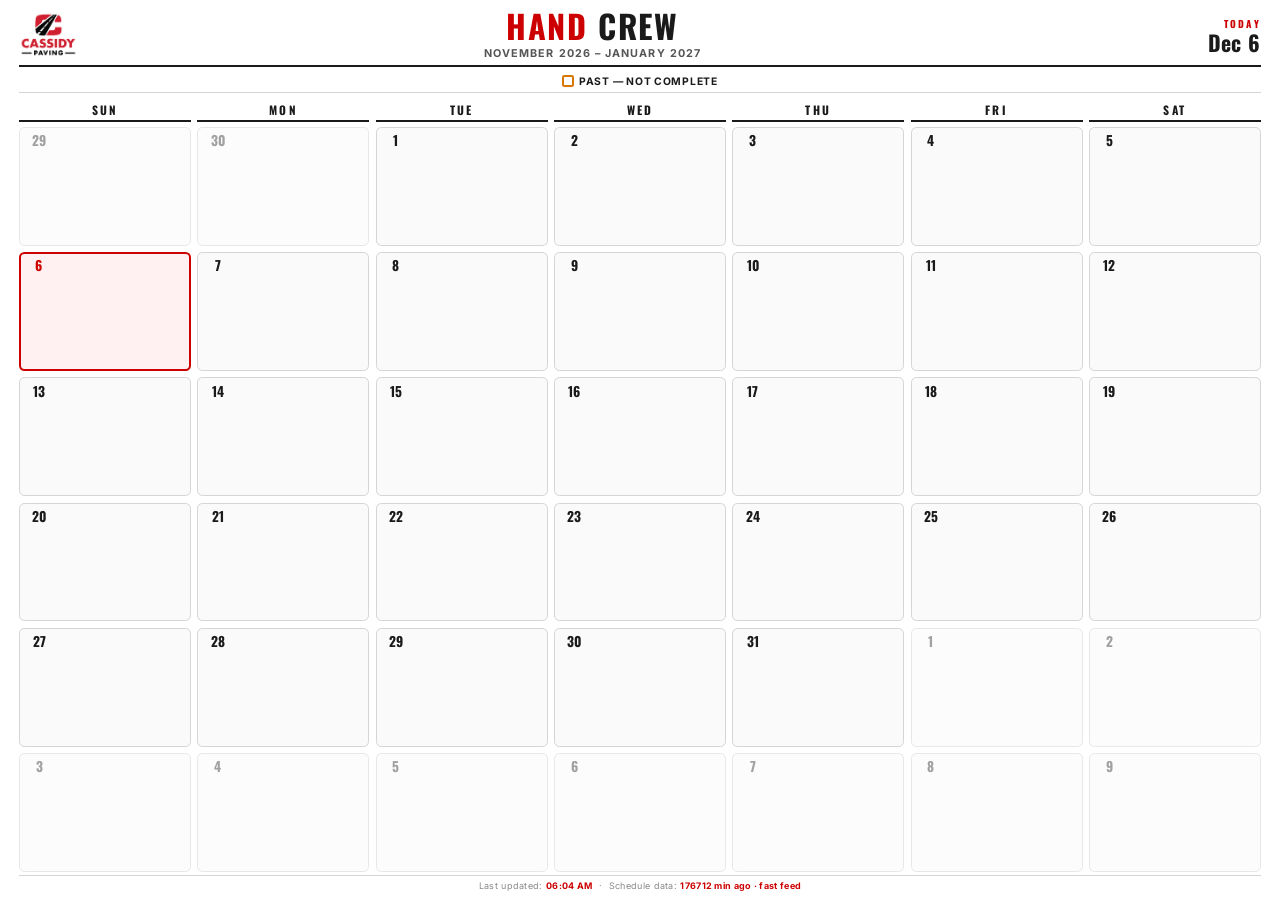
==== hand.html @ d74373c1 "Add full calendar site running off the 5-minute feed, with automatic fallback to the original feed" ====
<!DOCTYPE html>
<html lang="en">
<head>
<meta charset="UTF-8">
<meta name="viewport" content="width=device-width, initial-scale=1.0">
<title>Cassidy Paving — Hand Crew Calendar</title>
<link rel="preconnect" href="https://fonts.googleapis.com">
<link rel="preconnect" href="https://fonts.gstatic.com" crossorigin>
<link href="https://fonts.googleapis.com/css2?family=Inter:wght@400;500;600;700&family=Oswald:wght@500;600;700&display=swap" rel="stylesheet">
<link rel="stylesheet" href="calendar-styles.css">
<style>:root { --crew-color: #8E83BD; }</style>
</head>
<body>

<header class="header">
  <div class="header-logo">
    <img src="logo.png" alt="Cassidy Paving">
  </div>
  <div class="header-title">
    <div class="crew-name"><span class="accent">Hand</span> Crew</div>
    <div class="date-range" id="date-range"></div>
  </div>
  <div class="header-right">
    <div class="label">Today</div>
    <div class="date" id="today-date"></div>
  </div>
</header>

<div class="legend">
  <div class="legend-item"><div class="legend-color outline-amber"></div> Past — Not Complete</div>
</div>

<div class="calendar-container">
  <div class="weekday-header">
    <div>Sun</div><div>Mon</div><div>Tue</div><div>Wed</div><div>Thu</div><div>Fri</div><div>Sat</div>
  </div>
  <div class="calendar-grid" id="grid"></div>
</div>

<div class="status-bar">
  Last updated: <span class="accent" id="update-time">--:--</span>&nbsp;&nbsp;·&nbsp;&nbsp;Schedule data: <span class="accent" id="feed-freshness">checking…</span>
</div>

<script src="calendar-utils.js"></script>
<script>
const CREW_PHASE = 'Hand';

async function renderCalendar() {
  const today = new Date();
  const todayStart = new Date(today); todayStart.setHours(0,0,0,0);
  document.getElementById('today-date').textContent =
    today.toLocaleDateString('en-US', { month: 'short', day: 'numeric' });

  const allEvents = await loadEvents();
  const events = filterEventsByPhase(allEvents, CREW_PHASE);

  const calendarDates = getCalendarDates(today);
  document.getElementById('date-range').textContent =
    formatDateRange(calendarDates[0], calendarDates[calendarDates.length - 1]);

  const grid = document.getElementById('grid');
  grid.innerHTML = '';

  calendarDates.forEach(date => {
    const cell = document.createElement('div');
    cell.className = 'day-cell';
    if (date.getMonth() === today.getMonth() && date.getFullYear() === today.getFullYear()) {
      cell.classList.add('current-month');
    }
    if (date.toDateString() === today.toDateString()) {
      cell.classList.add('current-day');
    }

    const dayNum = document.createElement('div');
    dayNum.className = 'day-number';
    dayNum.textContent = date.getDate();
    cell.appendChild(dayNum);

    const eventsEl = document.createElement('div');
    eventsEl.className = 'events';

    const dayEvents = getEventsForDate(events, date);
    dayEvents.forEach(event => {
      const eventEl = document.createElement('div');
      eventEl.className = 'event';
      if (event.status === 'Complete') {
        eventEl.classList.add('complete');
      } else {
        const eventEnd = new Date(event.endDate); eventEnd.setHours(23,59,59,999);
        if (eventEnd < todayStart) eventEl.classList.add('past-incomplete');
      }

      const job = document.createElement('span');
      job.className = 'job';
      job.textContent = event.jobNumber;
      eventEl.appendChild(job);

      const sep = document.createElement('span');
      sep.className = 'sep';
      sep.textContent = ' · ';
      eventEl.appendChild(sep);

      const meta = document.createElement('span');
      meta.textContent = `${event.client} · ${event.city}`;
      eventEl.appendChild(meta);

      eventEl.title = `${event.crew} — ${event.status}`;
      eventsEl.appendChild(eventEl);
    });

    cell.appendChild(eventsEl);
    grid.appendChild(cell);
  });

  applyAdaptiveDensity();

  document.getElementById('update-time').textContent =
    new Date().toLocaleTimeString('en-US', { hour: '2-digit', minute: '2-digit' });
}

renderCalendar();
setInterval(renderCalendar, 1 * 60 * 1000);
bindAdaptiveDensityResize();
</script>
</body>
</html>
---- calendar-styles.css ----
/* ============================================================
   Cassidy Paving — TV Calendar shared styles
   Optimized for 65" 4K signage displays (TCL Q7K via AbleSign / Yodeck).
   Sizing is in viewport units so it auto-scales between 1080p
   (when the player downscales) and full 4K.
   Brand palette pulled from the Cassidy Paving logo:
     --brand-red     #CC0000
     --brand-black   #1A1A1A
   Phase colors live in calendar-utils.js (PHASE_COLORS).
   ============================================================ */

:root {
  --brand-red:        #CC0000;
  --brand-red-dark:   #990000;
  --brand-black:      #1A1A1A;
  --brand-ink:        #0F0F0F;
  --grid-line:        #D5D5D5;
  --cell-bg:          #FAFAFA;
  --cell-bg-today:    #FFF1F1;
  --muted:            #555555;
  --muted-soft:       #888888;
  --done-green:       #166534;
  --past-amber:       #D97706;

  /* Per-crew color override — single-crew calendars set this. */
  --crew-color:       var(--brand-red);
}

/* ---------- Reset / base ---------- */
* { margin: 0; padding: 0; box-sizing: border-box; }
html, body { width: 100%; height: 100%; overflow: hidden; }
body {
  font-family: 'Inter', -apple-system, BlinkMacSystemFont, "Segoe UI", Roboto, sans-serif;
  background: #FFFFFF;
  color: var(--brand-ink);
  display: flex;
  flex-direction: column;
  /* TV overscan-safe margin (tighter top/bottom to maximize grid space) */
  padding: 1vh 1.5vw;
}

/* ---------- HEADER (compressed for 6-week calendar) ---------- */
.header {
  display: grid;
  grid-template-columns: auto 1fr auto;
  align-items: center;
  gap: 1.8vw;
  margin-bottom: 0.5vh;
  padding-bottom: 0.6vh;
  border-bottom: 0.25vh solid var(--brand-black);
}

.header-logo {
  display: flex;
  align-items: center;
  height: 5vh;
}
.header-logo img {
  height: 100%;
  width: auto;
  display: block;
}

.header-title {
  text-align: center;
}
.header-title .crew-name {
  font-family: 'Oswald', 'Impact', 'Arial Narrow', sans-serif;
  font-weight: 800;
  font-size: 3.6vh;
  letter-spacing: 0.2vh;
  line-height: 1;
  color: var(--brand-black);
  text-transform: uppercase;
  display: inline-block;
}
.header-title .crew-name .accent {
  color: var(--brand-red);
}
.header-title .date-range {
  margin-top: 0.3vh;
  font-size: 1.2vh;
  font-weight: 700;
  color: var(--muted);
  letter-spacing: 0.12vh;
  text-transform: uppercase;
}

.header-right {
  text-align: right;
  min-width: 12vw;
}
.header-right .label {
  font-family: 'Oswald', 'Impact', sans-serif;
  font-size: 1.1vh;
  font-weight: 700;
  letter-spacing: 0.25vh;
  color: var(--brand-red);
  text-transform: uppercase;
}
.header-right .date {
  font-family: 'Oswald', 'Impact', sans-serif;
  font-size: 2.4vh;
  font-weight: 700;
  color: var(--brand-black);
  line-height: 1.05;
  letter-spacing: 0.05vh;
}

/* ---------- LEGEND (operations calendar only) ---------- */
.legend {
  display: flex;
  gap: 1.6vw;
  padding: 0.4vh 0 0.5vh;
  justify-content: center;
  flex-wrap: wrap;
  border-bottom: 0.1vh solid var(--grid-line);
  margin-bottom: 0.6vh;
}
.legend-item {
  display: flex;
  align-items: center;
  gap: 0.4vw;
  font-size: 1.15vh;
  font-weight: 700;
  color: var(--brand-black);
  text-transform: uppercase;
  letter-spacing: 0.08vh;
}
.legend-color {
  width: 1.3vh;
  height: 1.3vh;
  border-radius: 0.25vh;
}

/* ---------- CALENDAR GRID ---------- */
.calendar-container {
  flex: 1;
  display: flex;
  flex-direction: column;
  min-height: 0;
}
.weekday-header {
  display: grid;
  grid-template-columns: repeat(7, 1fr);
  gap: 0.5vw;
  margin-bottom: 0.5vh;
}
.weekday-header div {
  text-align: center;
  font-family: 'Oswald', 'Impact', sans-serif;
  font-size: 1.3vh;
  font-weight: 700;
  color: var(--brand-black);
  text-transform: uppercase;
  letter-spacing: 0.25vh;
  padding: 0.3vh 0;
  border-bottom: 0.25vh solid var(--brand-black);
}
.calendar-grid {
  flex: 1;
  display: grid;
  grid-template-columns: repeat(7, 1fr);
  grid-auto-rows: 1fr;
  gap: 0.5vw;
  min-height: 0;
}

/* ---------- DAY CELL ---------- */
.day-cell {
  background: var(--cell-bg);
  border: 0.15vh solid var(--grid-line);
  border-radius: 0.6vh;
  padding: 0.5vh 0.6vw 0.4vh;
  /* Horizontal: tiny day-number column on the left, events column on the right.
     This gives events the FULL cell height instead of (cell - day number). */
  display: flex;
  flex-direction: row;
  gap: 0.5vw;
  overflow: hidden;
  min-height: 0;
}
.day-cell:not(.current-month) { opacity: 0.55; }
.day-cell.current-day {
  background: var(--cell-bg-today);
  border: 0.3vh solid var(--brand-red);
  padding: 0.35vh 0.45vw 0.25vh;
}
.day-number {
  font-family: 'Oswald', 'Impact', sans-serif;
  font-size: 1.5vh;
  font-weight: 700;
  color: var(--muted);
  line-height: 1;
  /* Narrow left column — width grows slightly with viewport */
  flex: 0 0 auto;
  width: 1.8vw;
  min-width: 1.8vw;
  text-align: center;
  padding-top: 0.2vh;
  align-self: flex-start;
}
.day-cell.current-month .day-number { color: var(--brand-black); }
.day-cell.current-day .day-number {
  color: var(--brand-red);
  font-weight: 800;
}

/* ---------- EVENTS ---------- */
.events {
  flex: 1;
  display: flex;
  flex-direction: column;
  gap: 0.25vh;
  overflow: hidden;
  min-height: 0;
}
.event {
  position: relative;
  background: rgba(0, 0, 0, 0.05);
  color: var(--brand-ink);
  border: 0.12vh solid rgba(0, 0, 0, 0.08);
  border-left: 0.45vh solid var(--crew-color);
  padding: 0.35vh 0.45vw;
  border-radius: 0.35vh;
  font-size: 1.3vh;
  font-weight: 600;
  line-height: 1.18;
  white-space: normal;
  overflow-wrap: anywhere;
  word-break: break-word;
}
.event .job { font-weight: 800; }
.event .sep { opacity: 0.55; padding: 0 0.2vw; }

/* COMPLETE state — content stays readable; ribbon stamp added on top */
.event.complete {
  opacity: 0.78;
  background: rgba(22, 101, 52, 0.08);
}
.event.complete::after {
  content: 'COMPLETE';
  position: absolute;
  top: 50%;
  left: 50%;
  transform: translate(-50%, -50%) rotate(-10deg);
  font-family: 'Oswald', 'Impact', sans-serif;
  font-weight: 800;
  font-size: 1.05vh;
  letter-spacing: 0.18vh;
  color: var(--done-green);
  border: 0.22vh solid var(--done-green);
  padding: 0.05vh 0.35vw;
  border-radius: 0.22vh;
  text-transform: uppercase;
  pointer-events: none;
  white-space: nowrap;
  /* Translucent background so the job # / client / city behind stays readable */
  background: rgba(255, 255, 255, 0.35);
  text-shadow: 0 0 0.15vh rgba(255,255,255,0.75);
  box-shadow: 0 0.1vh 0.2vh rgba(0,0,0,0.04);
}

/* PAST-INCOMPLETE — past end date, status != Complete. Amber inset outline. */
.event.past-incomplete {
  box-shadow: inset 0 0 0 0.3vh var(--past-amber);
  background: rgba(217, 119, 6, 0.08);
}
.event.past-incomplete.complete { /* shouldn't happen but guard */
  box-shadow: none;
  background: rgba(22, 101, 52, 0.08);
}

/* Crew badge (operations calendar) */
.crew-badge {
  display: inline-block;
  background: var(--brand-black);
  color: #FFFFFF;
  font-family: 'Oswald', 'Impact', sans-serif;
  font-weight: 800;
  font-size: 1.0vh;
  padding: 0.05vh 0.35vw;
  border-radius: 0.25vh;
  margin-right: 0.35vw;
  vertical-align: 1px;
  letter-spacing: 0.08vh;
}


/* Legend swatch variant for past-incomplete (amber outline only) */
.legend-color.outline-amber {
  background: transparent;
  border: 0.3vh solid var(--past-amber);
  box-sizing: border-box;
}

/* Phase-specific event colors (operations calendar uses these per-event) */
.event.milling        { background: rgba(59, 91, 165, 0.28); border-left-color: #3B5BA5; }
.crew-badge.milling        { background: #3B5BA5; }
.event.paving         { background: rgba(193, 53, 72, 0.28); border-left-color: #C13548; }
.crew-badge.paving         { background: #C13548; }
.event.crackfill      { background: rgba(226, 179, 61, 0.28); border-left-color: #E2B33D; }
.crew-badge.crackfill      { background: #E2B33D; }
.event.hand           { background: rgba(142, 131, 189, 0.28); border-left-color: #8E83BD; }
.crew-badge.hand           { background: #8E83BD; }
.event.reclaimgrading { background: rgba(197, 111, 135, 0.28); border-left-color: #C56F87; }
.crew-badge.reclaimgrading { background: #C56F87; }
.event.pulverizing    { background: rgba(232, 158, 126, 0.28); border-left-color: #E89E7E; }
.crew-badge.pulverizing    { background: #E89E7E; }
.event.subc           { background: rgba(168, 177, 67, 0.28); border-left-color: #A8B143; }
.crew-badge.subc           { background: #A8B143; }

/* Phase event Complete tint overrides — keep some phase color but cooler */
.event.complete.milling, .event.complete.paving, .event.complete.crackfill,
.event.complete.hand, .event.complete.reclaimgrading,
.event.complete.pulverizing, .event.complete.subc {
  background: rgba(22, 101, 52, 0.10);
}

/* ---------- ADAPTIVE DENSITY ----------
   Applied by applyAdaptiveDensity() in calendar-utils.js when a cell would
   overflow. Each step shrinks event font/padding/gap and progressively
   removes wrapping so EVERY event stays visible — long text gets ellipsised
   rather than the row being clipped entirely.
   Floors are kept generous for TV viewing distance. */
.day-cell.density-2 .events { gap: 0.3vh; }
.day-cell.density-2 .event {
  font-size: 1.15vh;
  padding: 0.3vh 0.4vw;
  line-height: 1.15;
}
.day-cell.density-2 .crew-badge { font-size: 0.92vh; padding: 0.05vh 0.3vw; margin-right: 0.3vw; }
.day-cell.density-2 .event.complete::after { font-size: 0.95vh; padding: 0.05vh 0.3vw; letter-spacing: 0.15vh; }

.day-cell.density-3 .events { gap: 0.25vh; }
.day-cell.density-3 .event {
  font-size: 1.05vh;
  padding: 0.22vh 0.35vw;
  line-height: 1.12;
  border-left-width: 0.32vh;
  /* Single-line from here on so multi-event days never clip a row */
  white-space: nowrap;
  overflow: hidden;
  text-overflow: ellipsis;
}
.day-cell.density-3 .crew-badge { font-size: 0.85vh; padding: 0 0.25vw; margin-right: 0.25vw; }
.day-cell.density-3 .event.complete::after { font-size: 0.85vh; padding: 0.02vh 0.25vw; letter-spacing: 0.12vh; border-width: 0.18vh; }

.day-cell.density-4 .events { gap: 0.2vh; }
.day-cell.density-4 .event {
  font-size: 0.95vh;
  padding: 0.15vh 0.28vw;
  line-height: 1.1;
  border-left-width: 0.28vh;
  white-space: nowrap;
  overflow: hidden;
  text-overflow: ellipsis;
}
.day-cell.density-4 .crew-badge { font-size: 0.78vh; padding: 0 0.22vw; margin-right: 0.22vw; }
.day-cell.density-4 .event.complete::after { font-size: 0.78vh; padding: 0.02vh 0.22vw; letter-spacing: 0.1vh; border-width: 0.16vh; }
.day-cell.density-4 .event.past-incomplete { box-shadow: inset 0 0 0 0.2vh var(--past-amber); }

.day-cell.density-max .events { gap: 0.15vh; }
.day-cell.density-max .event {
  font-size: 0.85vh;
  padding: 0.1vh 0.22vw;
  line-height: 1.08;
  border-left-width: 0.25vh;
  border-radius: 0.25vh;
  white-space: nowrap;
  overflow: hidden;
  text-overflow: ellipsis;
}
.day-cell.density-max .crew-badge {
  font-size: 0.7vh;
  padding: 0 0.18vw;
  margin-right: 0.18vw;
  letter-spacing: 0.05vh;
}
.day-cell.density-max .event.complete::after { font-size: 0.7vh; padding: 0 0.18vw; letter-spacing: 0.08vh; border-width: 0.14vh; }
.day-cell.density-max .event.past-incomplete { box-shadow: inset 0 0 0 0.18vh var(--past-amber); }


/* ---------- STATUS BAR ---------- */
.status-bar {
  font-size: 1vh;
  color: var(--muted-soft);
  text-align: center;
  margin-top: 0.4vh;
  padding-top: 0.4vh;
  border-top: 0.1vh solid var(--grid-line);
  letter-spacing: 0.3px;
}
.status-bar .accent { color: var(--brand-red); font-weight: 700; }
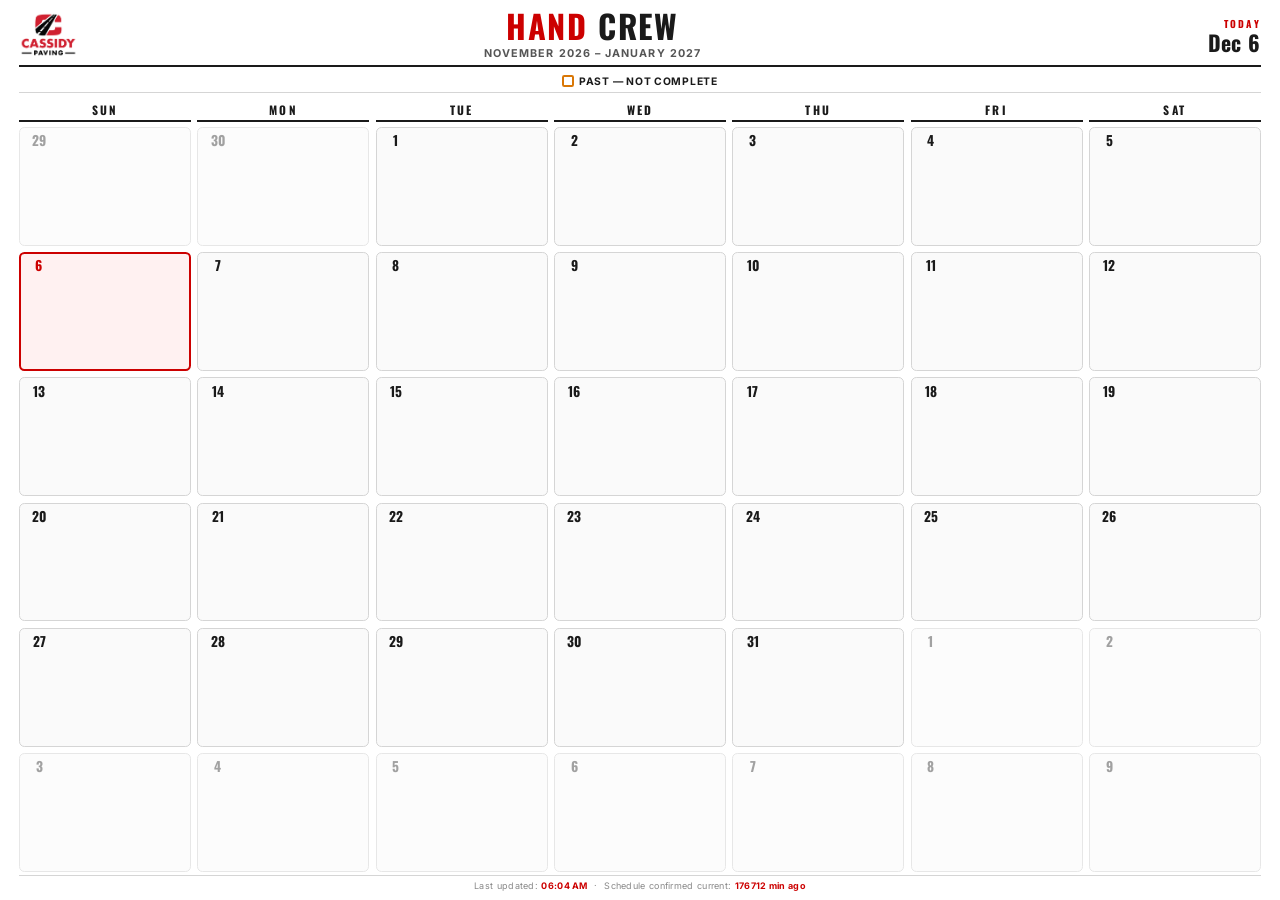
==== commit aeeba3b1: "Clearer freshness wording and a 20-minute liveness beat" ====
--- a/hand.html
+++ b/hand.html
@@ -38,7 +38,7 @@
 </div>
 
 <div class="status-bar">
-  Last updated: <span class="accent" id="update-time">--:--</span>&nbsp;&nbsp;·&nbsp;&nbsp;Schedule data: <span class="accent" id="feed-freshness">checking…</span>
+  Last updated: <span class="accent" id="update-time">--:--</span>&nbsp;&nbsp;·&nbsp;&nbsp;Schedule confirmed current: <span class="accent" id="feed-freshness">checking…</span>
 </div>
 
 <script src="calendar-utils.js"></script>
